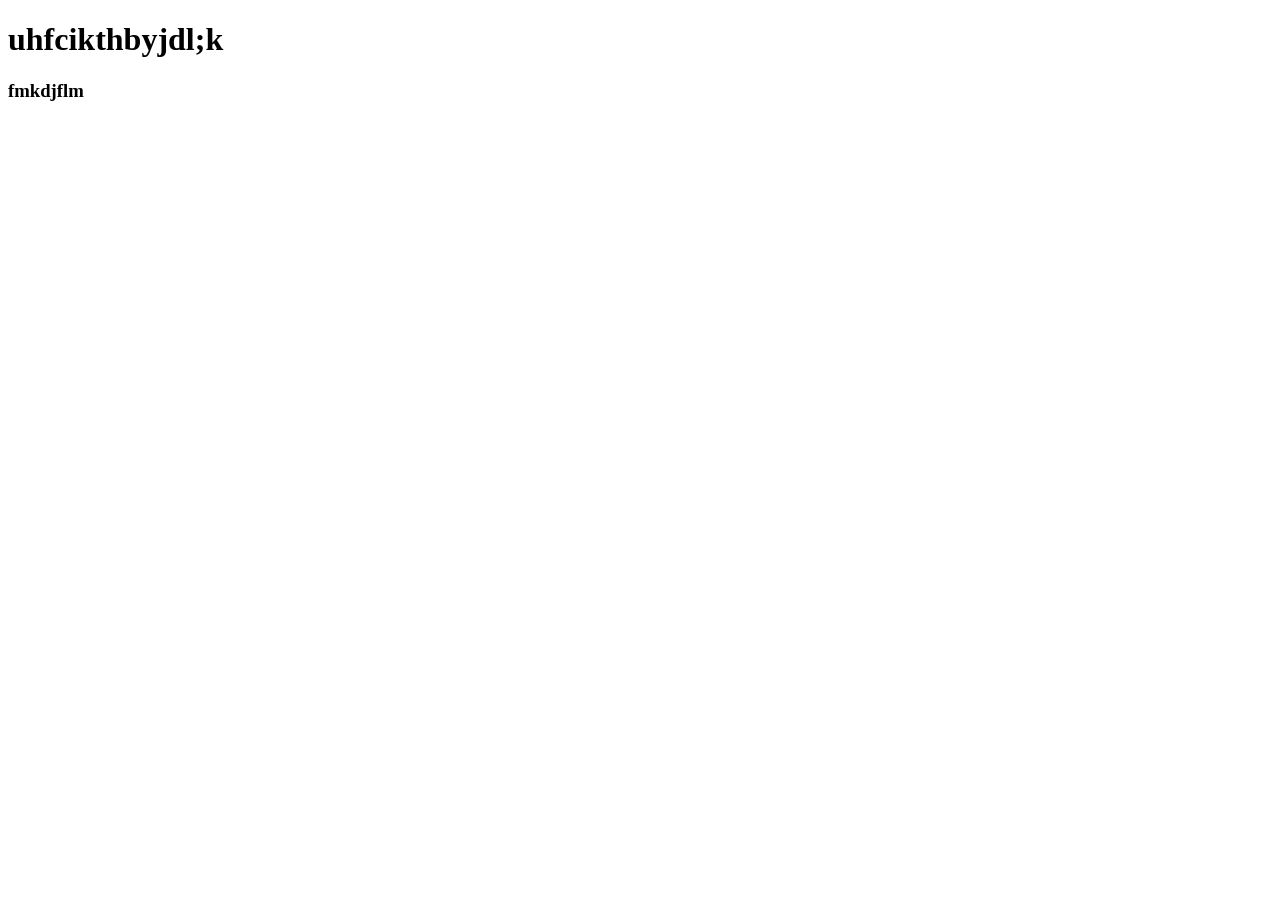
==== index.html @ 2ce52691 "adding index page" ====
<!DOCTYPE html>
<html lang="en">
<head>
    <meta charset="UTF-8">
    <meta name="viewport" content="width=h1, initial-scale=1.0">
    <title>Document</title>
</head>
<body>
    <h1>uhfcikthbyjdl;k</h1>
    <h3>fmkdjflm</h3>
</body>
</html>
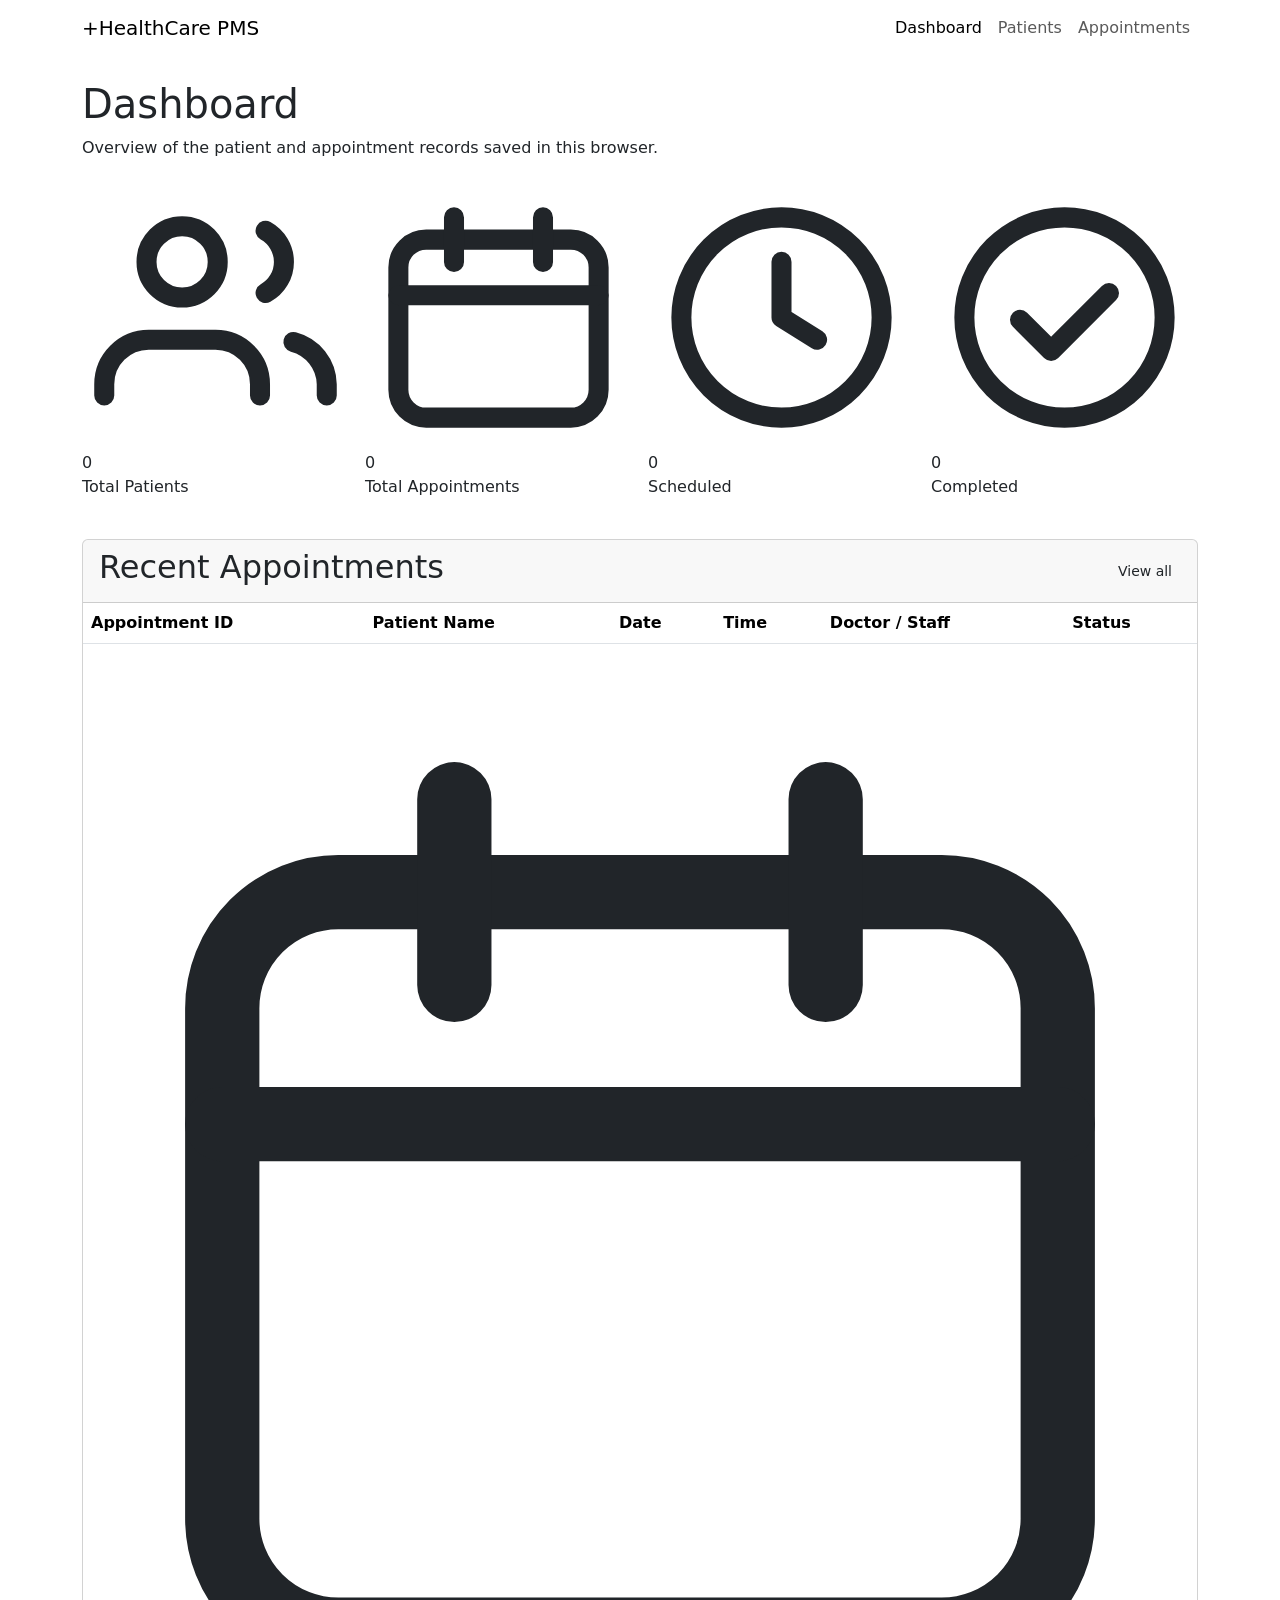
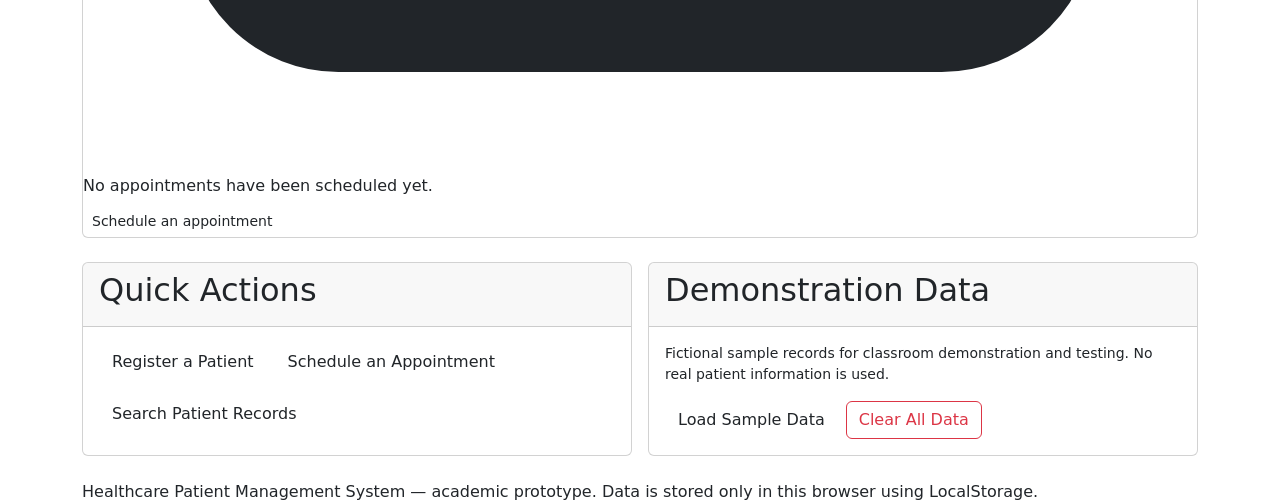
==== commit 4bf008cc: "adding Patients" ====
--- a/index.html
+++ b/index.html
@@ -1,12 +1,238 @@
 <!DOCTYPE html>
 <html lang="en">
 <head>
-    <meta charset="UTF-8">
-    <meta name="viewport" content="width=h1, initial-scale=1.0">
-    <title>Document</title>
+  <meta charset="UTF-8">
+  <meta name="viewport" content="width=device-width, initial-scale=1.0">
+  <title>Dashboard | Healthcare Patient Management System</title>
+
+  <!-- Bootstrap 5 (CSS) -->
+  <link
+    href="https://cdn.jsdelivr.net/npm/bootstrap@5.3.3/dist/css/bootstrap.min.css"
+    rel="stylesheet">
+
+  <!-- Our own styles (loaded after Bootstrap so it can override) -->
+  <link rel="stylesheet" href="styles.css">
+
+  <!-- Browser tab icon -->
+  <link rel="icon" type="image/svg+xml" href="assets/images/logo.svg">
 </head>
-<body>
-    <h1>uhfcikthbyjdl;k</h1>
-    <h3>fmkdjflm</h3>
+
+<!-- data-page tells app.js which page is open -->
+<body data-page="dashboard">
+
+  <!-- ============================================================
+       NAVIGATION
+       ============================================================ -->
+  <nav class="navbar navbar-expand-lg navbar-brand-sage">
+    <div class="container">
+      <a class="navbar-brand d-flex align-items-center" href="index.html">
+        <span class="brand-mark">&plus;</span>
+        HealthCare PMS
+      </a>
+
+      <button class="navbar-toggler" type="button" data-bs-toggle="collapse"
+              data-bs-target="#mainNav" aria-controls="mainNav"
+              aria-expanded="false" aria-label="Toggle navigation">
+        <span class="navbar-toggler-icon"></span>
+      </button>
+
+      <div class="collapse navbar-collapse" id="mainNav">
+        <ul class="navbar-nav ms-auto">
+          <li class="nav-item">
+            <a class="nav-link active" href="index.html">Dashboard</a>
+          </li>
+          <li class="nav-item">
+            <a class="nav-link" href="patients.html">Patients</a>
+          </li>
+          <li class="nav-item">
+            <a class="nav-link" href="appointments.html">Appointments</a>
+          </li>
+        </ul>
+      </div>
+    </div>
+  </nav>
+
+  <!-- ============================================================
+       MAIN CONTENT
+       ============================================================ -->
+  <main class="container py-4">
+
+    <!-- Page heading -->
+    <div class="mb-4">
+      <h1 class="page-title">Dashboard</h1>
+      <p class="page-subtitle">
+        Overview of the patient and appointment records saved in this browser.
+      </p>
+    </div>
+
+    <!-- Feedback messages appear here -->
+    <div id="alertArea"></div>
+
+    <!-- ---------- Summary cards ---------- -->
+    <div class="row g-3 mb-4">
+      <div class="col-6 col-lg-3">
+        <div class="stat-card">
+          <span class="stat-icon">
+            <!-- people icon -->
+            <svg viewBox="0 0 24 24" fill="none" stroke="currentColor" stroke-width="1.8"
+                 stroke-linecap="round" stroke-linejoin="round" aria-hidden="true">
+              <path d="M16 19v-1a4 4 0 0 0-4-4H6a4 4 0 0 0-4 4v1"></path>
+              <circle cx="9" cy="7" r="3.2"></circle>
+              <path d="M22 19v-1a4 4 0 0 0-3-3.8"></path>
+              <path d="M16.5 4.2a3.2 3.2 0 0 1 0 5.6"></path>
+            </svg>
+          </span>
+          <div class="stat-value" id="totalPatients">0</div>
+          <p class="stat-label">Total Patients</p>
+        </div>
+      </div>
+
+      <div class="col-6 col-lg-3">
+        <div class="stat-card">
+          <span class="stat-icon">
+            <!-- calendar icon -->
+            <svg viewBox="0 0 24 24" fill="none" stroke="currentColor" stroke-width="1.8"
+                 stroke-linecap="round" stroke-linejoin="round" aria-hidden="true">
+              <rect x="3" y="5" width="18" height="16" rx="2.5"></rect>
+              <path d="M3 10h18M8 3v4M16 3v4"></path>
+            </svg>
+          </span>
+          <div class="stat-value" id="totalAppointments">0</div>
+          <p class="stat-label">Total Appointments</p>
+        </div>
+      </div>
+
+      <div class="col-6 col-lg-3">
+        <div class="stat-card">
+          <span class="stat-icon">
+            <!-- clock icon -->
+            <svg viewBox="0 0 24 24" fill="none" stroke="currentColor" stroke-width="1.8"
+                 stroke-linecap="round" stroke-linejoin="round" aria-hidden="true">
+              <circle cx="12" cy="12" r="9"></circle>
+              <path d="M12 7v5l3.2 2"></path>
+            </svg>
+          </span>
+          <div class="stat-value" id="scheduledAppointments">0</div>
+          <p class="stat-label">Scheduled</p>
+        </div>
+      </div>
+
+      <div class="col-6 col-lg-3">
+        <div class="stat-card">
+          <span class="stat-icon">
+            <!-- check icon -->
+            <svg viewBox="0 0 24 24" fill="none" stroke="currentColor" stroke-width="1.8"
+                 stroke-linecap="round" stroke-linejoin="round" aria-hidden="true">
+              <circle cx="12" cy="12" r="9"></circle>
+              <path d="M8 12.2l2.8 2.8L16 9.8"></path>
+            </svg>
+          </span>
+          <div class="stat-value" id="completedAppointments">0</div>
+          <p class="stat-label">Completed</p>
+        </div>
+      </div>
+    </div>
+
+    <!-- ---------- Recent appointments ---------- -->
+    <div class="card card-sage mb-4">
+      <div class="card-header d-flex justify-content-between align-items-center">
+        <h2 class="section-title">Recent Appointments</h2>
+        <a href="appointments.html" class="btn btn-sm btn-outline-brand">View all</a>
+      </div>
+
+      <div class="card-body p-0">
+        <div class="table-responsive">
+          <table class="table table-sage">
+            <thead>
+              <tr>
+                <th scope="col">Appointment ID</th>
+                <th scope="col">Patient Name</th>
+                <th scope="col">Date</th>
+                <th scope="col">Time</th>
+                <th scope="col">Doctor / Staff</th>
+                <th scope="col">Status</th>
+              </tr>
+            </thead>
+            <tbody id="recentAppointmentsBody"></tbody>
+          </table>
+        </div>
+
+        <!-- Shown when there are no appointments yet -->
+        <div class="empty-state" id="recentEmptyMessage">
+          <span class="empty-icon">
+            <svg viewBox="0 0 24 24" fill="none" stroke="currentColor" stroke-width="1.6"
+                 stroke-linecap="round" stroke-linejoin="round" aria-hidden="true">
+              <rect x="3" y="5" width="18" height="16" rx="2.5"></rect>
+              <path d="M3 10h18M8 3v4M16 3v4"></path>
+            </svg>
+          </span>
+          No appointments have been scheduled yet.
+          <div class="mt-2">
+            <a href="appointments.html" class="btn btn-sm btn-brand">Schedule an appointment</a>
+          </div>
+        </div>
+      </div>
+    </div>
+
+    <!-- ---------- Quick links + demo data ---------- -->
+    <div class="row g-3">
+      <div class="col-12 col-lg-6">
+        <div class="card card-sage h-100">
+          <div class="card-header">
+            <h2 class="section-title">Quick Actions</h2>
+          </div>
+          <div class="card-body d-flex flex-wrap gap-2">
+            <a href="patients.html" class="btn btn-brand">Register a Patient</a>
+            <a href="appointments.html" class="btn btn-outline-brand">Schedule an Appointment</a>
+            <a href="patients.html" class="btn btn-outline-brand">Search Patient Records</a>
+          </div>
+        </div>
+      </div>
+
+      <div class="col-12 col-lg-6">
+        <div class="card card-sage h-100">
+          <div class="card-header">
+            <h2 class="section-title">Demonstration Data</h2>
+          </div>
+          <div class="card-body">
+            <p class="text-muted-sage small mb-3">
+              Fictional sample records for classroom demonstration and testing.
+              No real patient information is used.
+            </p>
+            <div class="d-flex flex-wrap gap-2">
+              <button type="button" class="btn btn-outline-brand" id="loadSampleDataButton">
+                Load Sample Data
+              </button>
+              <button type="button" class="btn btn-outline-danger" id="clearDataButton">
+                Clear All Data
+              </button>
+            </div>
+          </div>
+        </div>
+      </div>
+    </div>
+
+  </main>
+
+  <!-- ============================================================
+       FOOTER
+       ============================================================ -->
+  <footer class="site-footer">
+    <div class="container">
+      Healthcare Patient Management System &mdash; academic prototype.
+      Data is stored only in this browser using LocalStorage.
+    </div>
+  </footer>
+
+  <!-- Bootstrap 5 (JavaScript bundle) -->
+  <script src="https://cdn.jsdelivr.net/npm/bootstrap@5.3.3/dist/js/bootstrap.bundle.min.js"></script>
+
+  <!-- Our own scripts. Order matters: storage -> validation -> ui -> features -> app -->
+  <script src="js/storage.js"></script>
+  <script src="js/validation.js"></script>
+  <script src="js/ui.js"></script>
+  <script src="js/patients.js"></script>
+  <script src="js/appointments.js"></script>
+  <script src="js/app.js"></script>
 </body>
 </html>
